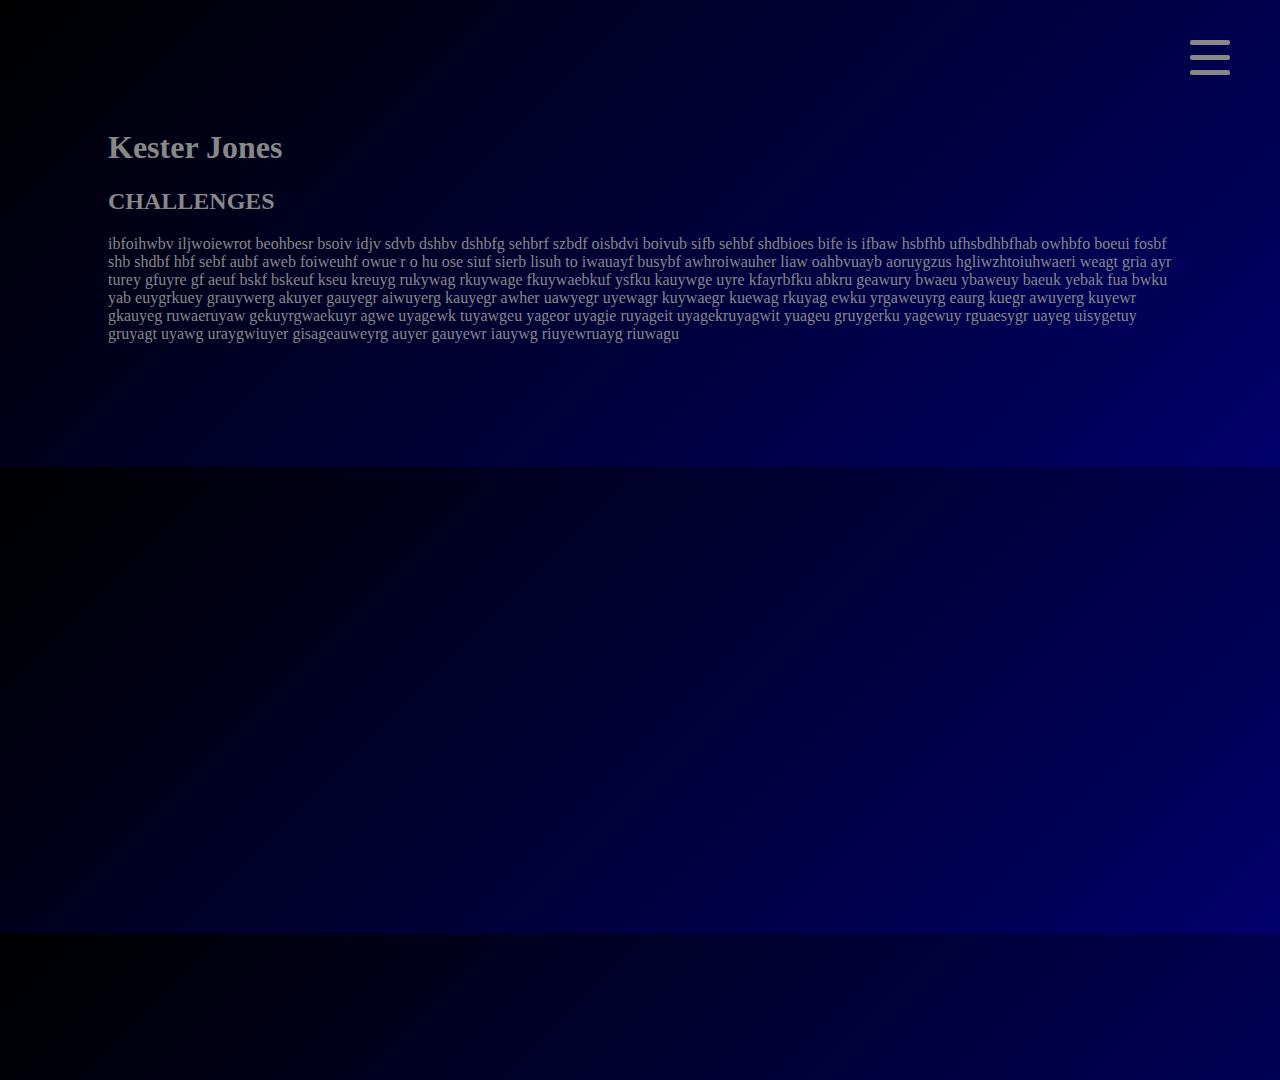
==== challenges.html @ ecc74158 "made page look nice and have smooth transitions" ====
<!DOCTYPE html>
<html>
<head>
<link rel="stylesheet" href="style.css">
</head>
<body onload="fadeInStart()">
<header>
<h1 id="heading">Kester Jones</h1>
<div id="menuButton" onmouseover="lighten()" onmouseout="darken()" onclick="openMenu()"> 
<div id="one"><pre> </pre>
</div>
<div id="two"><pre> </pre>
</div>
<div id="three"><pre> </pre>
</div>
</div>
</header>
<h2 id="title">CHALLENGES</h2>
<p id="writing">ibfoihwbv iljwoiewrot beohbesr bsoiv idjv sdvb dshbv dshbfg sehbrf szbdf oisbdvi boivub sifb sehbf shdbioes bife is ifbaw hsbfhb ufhsbdhbfhab owhbfo boeui fosbf shb shdbf hbf sebf aubf aweb foiweuhf owue r o hu ose siuf sierb lisuh to iwauayf busybf awhroiwauher liaw oahbvuayb aoruygzus hgliwzhtoiuhwaeri weagt gria ayr turey gfuyre gf aeuf bskf bskeuf kseu kreuyg rukywag rkuywage fkuywaebkuf ysfku kauywge uyre kfayrbfku abkru geawury bwaeu ybaweuy baeuk yebak fua bwku yab euygrkuey grauywerg akuyer gauyegr aiwuyerg kauyegr awher uawyegr uyewagr kuywaegr kuewag rkuyag ewku yrgaweuyrg eaurg kuegr awuyerg kuyewr gkauyeg ruwaeruyaw gekuyrgwaekuyr agwe uyagewk tuyawgeu yageor uyagie ruyageit uyagekruyagwit yuageu gruygerku yagewuy rguaesygr uayeg uisygetuy gruyagt uyawg uraygwiuyer gisageauweyrg auyer gauyewr iauywg riuyewruayg riuwagu</p>
<div id="right"><pre> </pre></div>
<div id="left"></div>
<div id="menu">
<a class="buttons" href="javascript:delay('project-gallery.html')" onclick="linkClick()" onmouseover="brighten(gallery)" onmouseout="unbrighten(gallery)" id="gallery">GALLERY</a>
<br>
<a class="buttons" href="javascript:delay('challenges.html')" onclick="linkClick()" onmouseover="brighten(challenges)" onmouseout="unbrighten(challenges)" id="challenges">CHALLENGES</a>
<br>
<a class="buttons" href="javascript:delay('feature.html')" onclick="linkClick()" onmouseover="brighten(feature)" onmouseout="unbrighten(feature)" id="feature">FEATURE</a>
<br>
<a class="buttons" href="javascript:delay('index.html')" onclick="linkClick()" onmouseover="brighten(about)" onmouseout="unbrighten(about)" id="about">ABOUT</a>
<br>
<a class="buttons" href="javascript:delay('contact.html')" onclick="linkClick()" onmouseover="brighten(contact)" onmouseout="unbrighten(contact)" id="contact">CONTACT</a>
</div>
<script src="script.js"></script>
</body>
</html>
---- style.css ----
#one, #two, #three {
    background-color: #888888;
    border-radius: 2px;
    height: 5px;
    z-index: 3;
    text-shadow: 1px 1px 1px #333333;
    }
    
    #one, #three {
    transition: transform 0.5s;
    transition-delay: 0.25s;
    }
    
    
    #two {
    transition: transform 0.05s, opacity 0.5s;
    }
    
    
    #menuButton {
    position: absolute;
    top: 40px;
    right: 50px;
    display: flex;
    height: 35px;
    width: 40px;
    flex-direction: column;
    justify-content: space-between;
    transform: rotate(0deg);
    z-index: 4;
    }
    
    #writing, #title {
        opacity: 0;
    transition: opacity 0.5s;
    }
    
    #heading {
    z-index: 5;
    }
    
    br {
    height: 5px;
    border: solid 1px green;
    }
    
    body {
    background: linear-gradient(-45deg, #00006a, black);
    color: #888888;
    padding: 100px;
    }
    
    #right, #left {
    height: 120%;
    background-color: rgb(1, 41, 102);
    width: 0%;
    position: absolute;
    top: 0;
    transition: width 0.75s;
    }
    
    #right {
    right: 0;
    }
    
    #left {
    left:0;
    z-index: -1;
    }
    
    #menu {
    position: absolute;
    bottom: 0px;
    height: 150%;
    margin: 0 30% 0 30%;
    text-align: center;
    }
    
    .buttons {
    position: relative;
    transition: top 0.75s;
    transition-delay: 0.2s;
    font-size: 40px;
    top: 0px;
    text-decoration: none;
    color: #888888;
    }
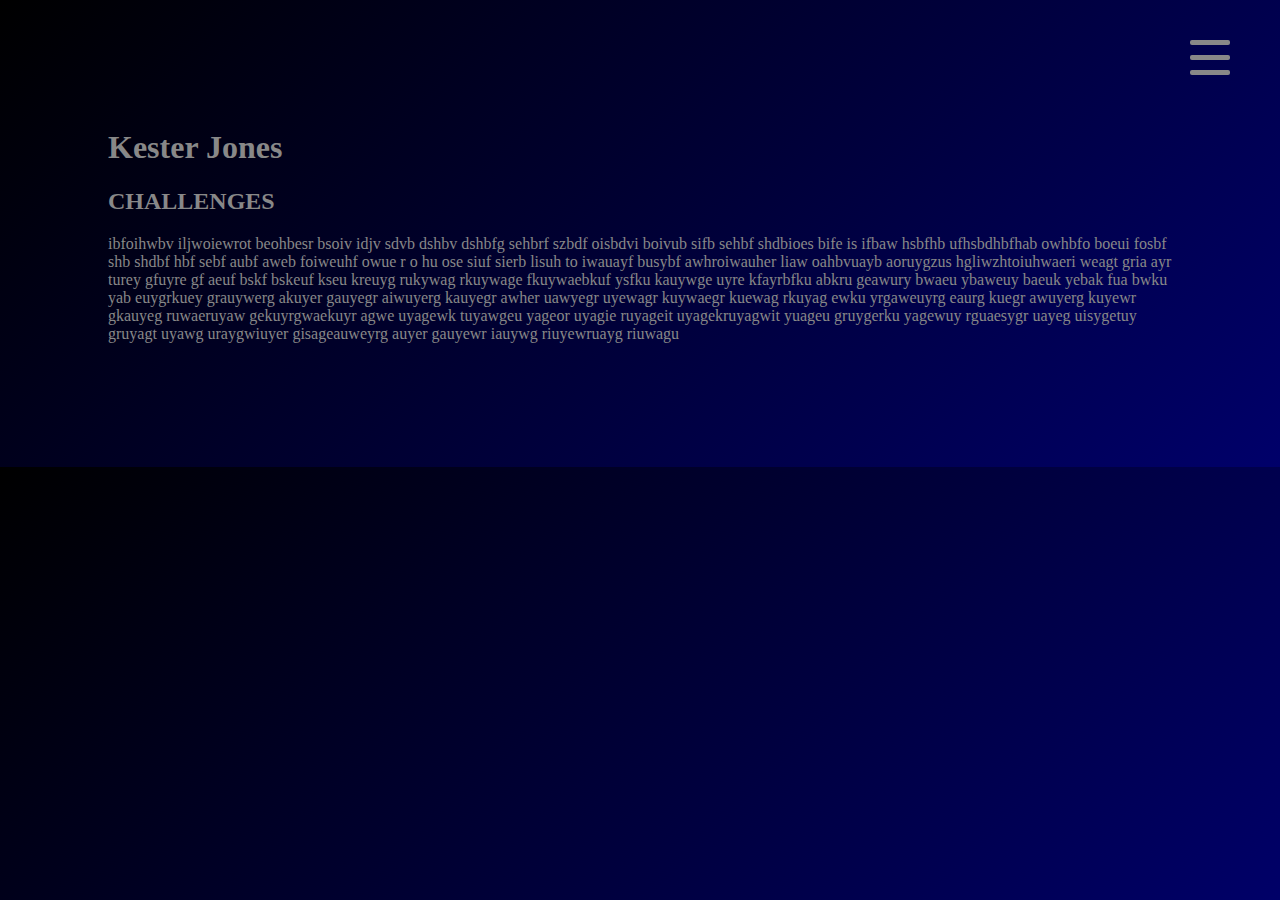
==== commit 886bd2f2: "Changed menu to drop by percentage" ====
--- a/challenges.html
+++ b/challenges.html
@@ -17,8 +17,12 @@
 </header>
 <h2 id="title">CHALLENGES</h2>
 <p id="writing">ibfoihwbv iljwoiewrot beohbesr bsoiv idjv sdvb dshbv dshbfg sehbrf szbdf oisbdvi boivub sifb sehbf shdbioes bife is ifbaw hsbfhb ufhsbdhbfhab owhbfo boeui fosbf shb shdbf hbf sebf aubf aweb foiweuhf owue r o hu ose siuf sierb lisuh to iwauayf busybf awhroiwauher liaw oahbvuayb aoruygzus hgliwzhtoiuhwaeri weagt gria ayr turey gfuyre gf aeuf bskf bskeuf kseu kreuyg rukywag rkuywage fkuywaebkuf ysfku kauywge uyre kfayrbfku abkru geawury bwaeu ybaweuy baeuk yebak fua bwku yab euygrkuey grauywerg akuyer gauyegr aiwuyerg kauyegr awher uawyegr uyewagr kuywaegr kuewag rkuyag ewku yrgaweuyrg eaurg kuegr awuyerg kuyewr gkauyeg ruwaeruyaw gekuyrgwaekuyr agwe uyagewk tuyawgeu yageor uyagie ruyageit uyagekruyagwit yuageu gruygerku yagewuy rguaesygr uayeg uisygetuy gruyagt uyawg uraygwiuyer gisageauweyrg auyer gauyewr iauywg riuyewruayg riuwagu</p>
-<div id="right"><pre> </pre></div>
+
+
+<div id="right"></div>
 <div id="left"></div>
+
+
 <div id="menu">
 <a class="buttons" href="javascript:delay('project-gallery.html')" onclick="linkClick()" onmouseover="brighten(gallery)" onmouseout="unbrighten(gallery)" id="gallery">GALLERY</a>
 <br>
--- a/style.css
+++ b/style.css
@@ -33,6 +33,7 @@
     #writing, #title {
         opacity: 0;
     transition: opacity 0.5s;
+    z-index: -2;
     }
     
     #heading {
@@ -74,6 +75,7 @@
     height: 150%;
     margin: 0 30% 0 30%;
     text-align: center;
+    z-index: 1;
     }
     
     .buttons {
@@ -84,4 +86,18 @@
     top: 0px;
     text-decoration: none;
     color: #888888;
+    }
+
+
+
+
+
+#container {
+    display: flex;
+    width: 75%;
+}
+
+    img {
+        width: 25%;
+        height: auto;
     }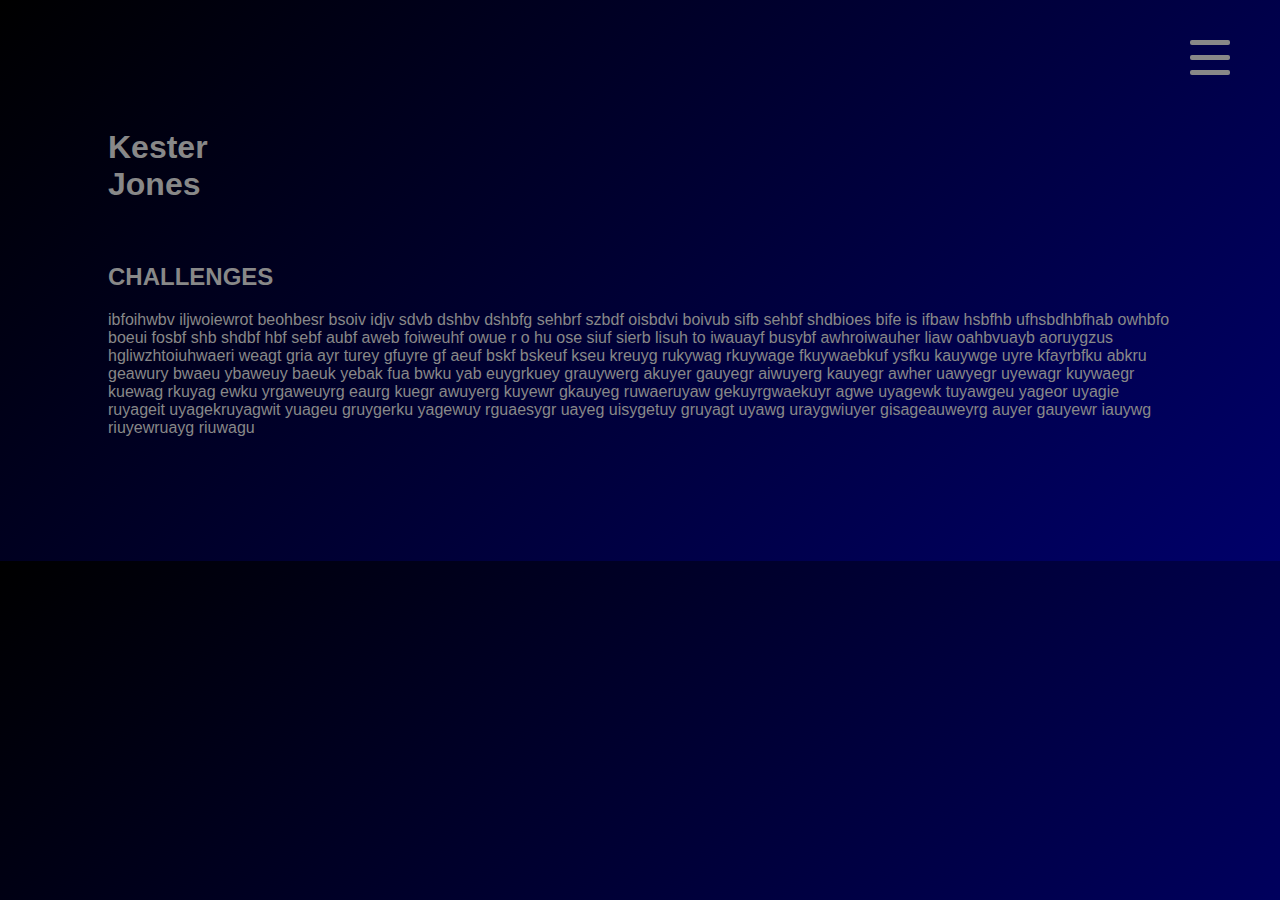
==== commit c9f82417: "Completed Project gallery feature" ====
--- a/challenges.html
+++ b/challenges.html
@@ -5,7 +5,7 @@
 </head>
 <body onload="fadeInStart()">
 <header>
-<h1 id="heading">Kester Jones</h1>
+<h1 id="heading">Kester<br>Jones</h1>
 <div id="menuButton" onmouseover="lighten()" onmouseout="darken()" onclick="openMenu()"> 
 <div id="one"><pre> </pre>
 </div>
@@ -15,6 +15,7 @@
 </div>
 </div>
 </header>
+<br>
 <h2 id="title">CHALLENGES</h2>
 <p id="writing">ibfoihwbv iljwoiewrot beohbesr bsoiv idjv sdvb dshbv dshbfg sehbrf szbdf oisbdvi boivub sifb sehbf shdbioes bife is ifbaw hsbfhb ufhsbdhbfhab owhbfo boeui fosbf shb shdbf hbf sebf aubf aweb foiweuhf owue r o hu ose siuf sierb lisuh to iwauayf busybf awhroiwauher liaw oahbvuayb aoruygzus hgliwzhtoiuhwaeri weagt gria ayr turey gfuyre gf aeuf bskf bskeuf kseu kreuyg rukywag rkuywage fkuywaebkuf ysfku kauywge uyre kfayrbfku abkru geawury bwaeu ybaweuy baeuk yebak fua bwku yab euygrkuey grauywerg akuyer gauyegr aiwuyerg kauyegr awher uawyegr uyewagr kuywaegr kuewag rkuyag ewku yrgaweuyrg eaurg kuegr awuyerg kuyewr gkauyeg ruwaeruyaw gekuyrgwaekuyr agwe uyagewk tuyawgeu yageor uyagie ruyageit uyagekruyagwit yuageu gruygerku yagewuy rguaesygr uayeg uisygetuy gruyagt uyawg uraygwiuyer gisageauweyrg auyer gauyewr iauywg riuyewruayg riuwagu</p>
 
--- a/style.css
+++ b/style.css
@@ -30,14 +30,14 @@
     z-index: 4;
     }
     
-    #writing, #title {
+    #writing, #title, #container {
         opacity: 0;
-    transition: opacity 0.5s;
+    transition: opacity 0.8s;
     z-index: -2;
     }
     
     #heading {
-    z-index: 5;
+    z-index: 12;
     }
     
     br {
@@ -49,15 +49,17 @@
     background: linear-gradient(-45deg, #00006a, black);
     color: #888888;
     padding: 100px;
+    font-family: Helvetica, sans-serif;
     }
     
     #right, #left {
-    height: 120%;
+    height: 100%;
     background-color: rgb(1, 41, 102);
     width: 0%;
     position: absolute;
     top: 0;
     transition: width 0.75s;
+    z-index: -1;
     }
     
     #right {
@@ -66,16 +68,20 @@
     
     #left {
     left:0;
-    z-index: -1;
     }
     
     #menu {
     position: absolute;
     bottom: 0px;
     height: 150%;
-    margin: 0 30% 0 30%;
-    text-align: center;
+    width: 40%;
+    left:30%;
+    right: 30%;
     z-index: 1;
+    display: flex;
+    flex-direction: column;
+    justify-content: flex-start;
+    align-items: center;
     }
     
     .buttons {
@@ -84,8 +90,12 @@
     transition-delay: 0.2s;
     font-size: 40px;
     top: 0px;
-    text-decoration: none;
-    color: #888888;
+    flex-shrink: 1;
+    }
+
+    a {
+        text-decoration: none;
+        color: #888888;
     }
 
 
@@ -94,10 +104,31 @@
 
 #container {
     display: flex;
-    width: 75%;
+    flex-wrap: wrap;
+    left: 20%;
+    right: 20%;
+    width: 60%;
+    position: absolute;
+    z-index: 11;
+    flex-direction: row;
+   justify-content: space-around;
+   align-content: space-around;
+   row-gap: 20px;
 }
 
+figure {
+width: 45%;
+margin: 0px;
+transition: width 0.75s;
+}
     img {
-        width: 25%;
+        width: 100%;
         height: auto;
+        border-radius: 10px;
+    }
+
+    object {
+        width: 100%;
+        height: 500px;
+        border-radius: 10px;
     }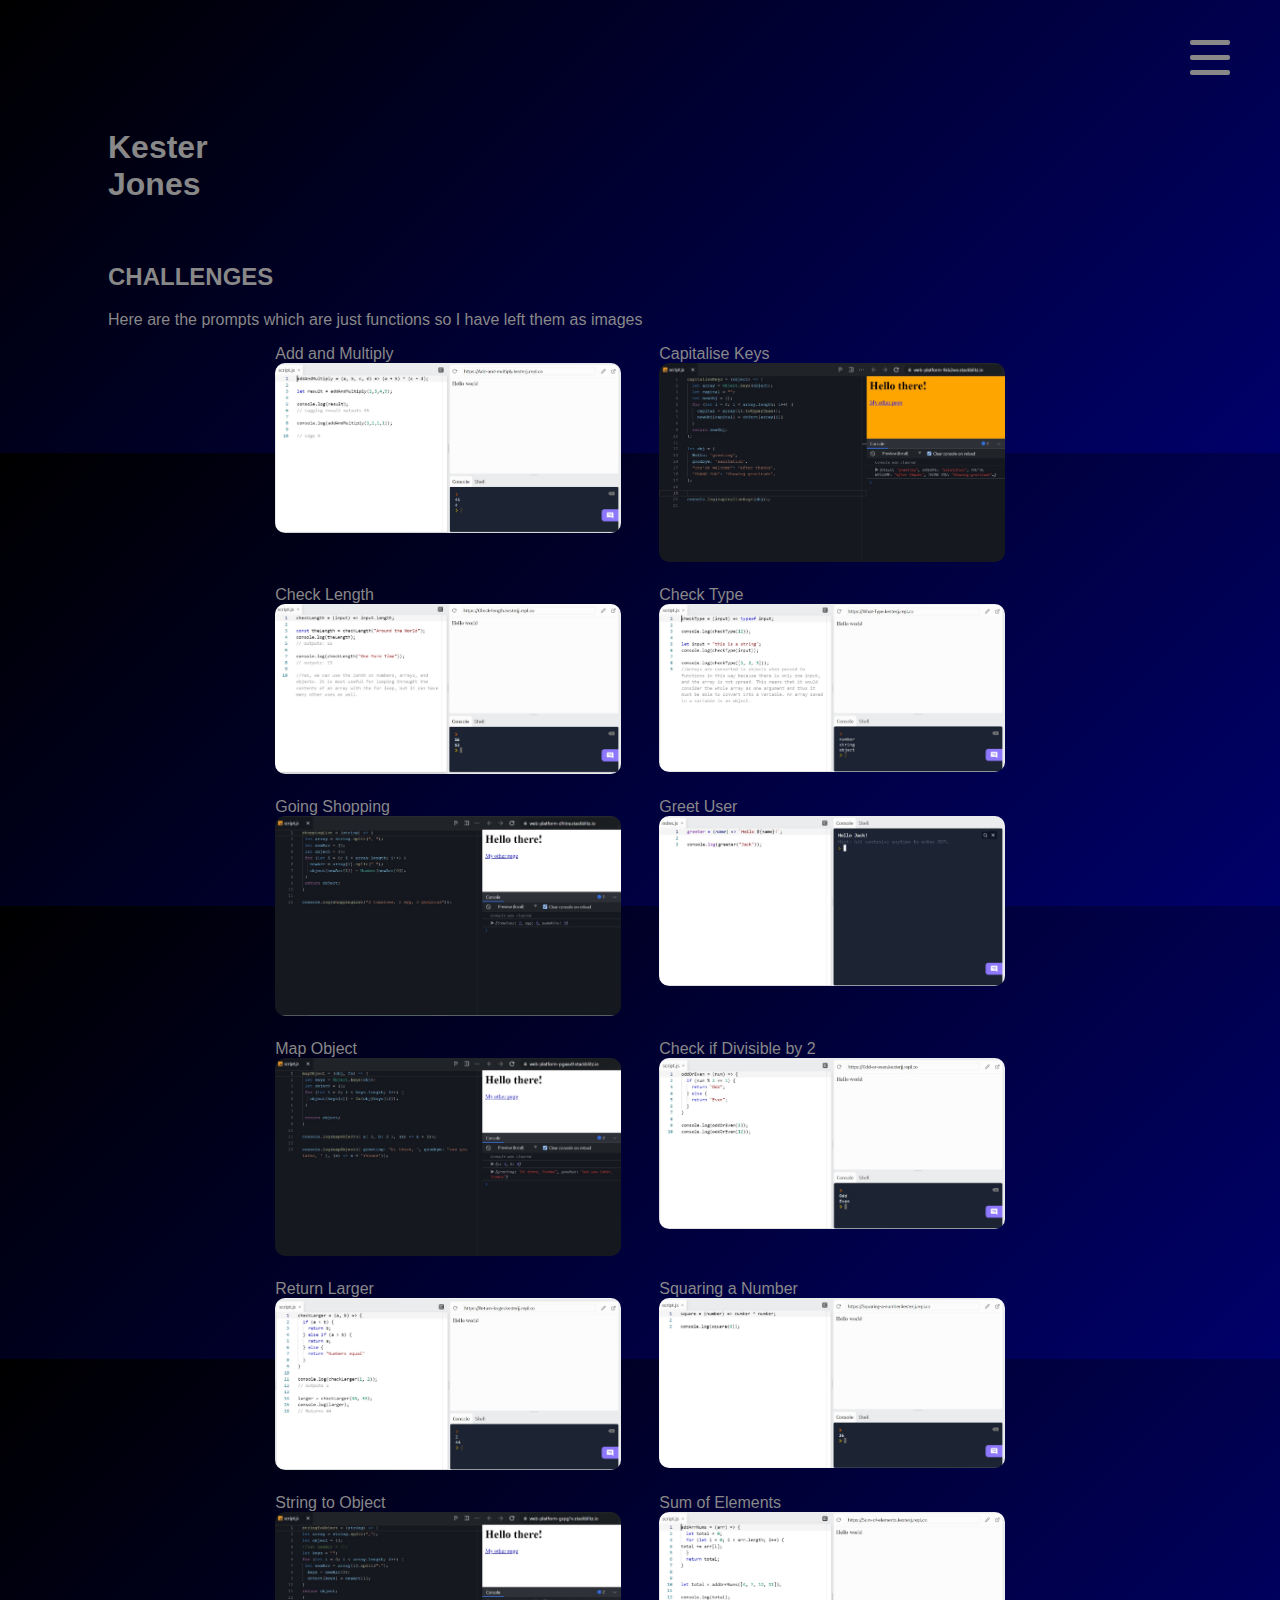
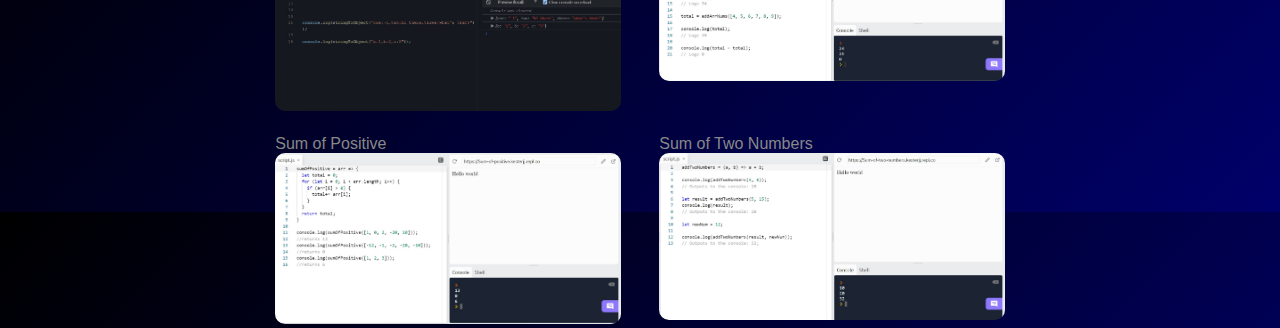
==== commit dba06615: "added challenges" ====
--- a/challenges.html
+++ b/challenges.html
@@ -17,7 +17,76 @@
 </header>
 <br>
 <h2 id="title">CHALLENGES</h2>
-<p id="writing">ibfoihwbv iljwoiewrot beohbesr bsoiv idjv sdvb dshbv dshbfg sehbrf szbdf oisbdvi boivub sifb sehbf shdbioes bife is ifbaw hsbfhb ufhsbdhbfhab owhbfo boeui fosbf shb shdbf hbf sebf aubf aweb foiweuhf owue r o hu ose siuf sierb lisuh to iwauayf busybf awhroiwauher liaw oahbvuayb aoruygzus hgliwzhtoiuhwaeri weagt gria ayr turey gfuyre gf aeuf bskf bskeuf kseu kreuyg rukywag rkuywage fkuywaebkuf ysfku kauywge uyre kfayrbfku abkru geawury bwaeu ybaweuy baeuk yebak fua bwku yab euygrkuey grauywerg akuyer gauyegr aiwuyerg kauyegr awher uawyegr uyewagr kuywaegr kuewag rkuyag ewku yrgaweuyrg eaurg kuegr awuyerg kuyewr gkauyeg ruwaeruyaw gekuyrgwaekuyr agwe uyagewk tuyawgeu yageor uyagie ruyageit uyagekruyagwit yuageu gruygerku yagewuy rguaesygr uayeg uisygetuy gruyagt uyawg uraygwiuyer gisageauweyrg auyer gauyewr iauywg riuyewruayg riuwagu</p>
+<p id="writing">Here are the prompts which are just functions so I have left them as images</p>
+<div id="container">
+    <figure id="add-and-multiply">
+        <figcaption>Add and Multiply</figcaption>
+        <img src="img/add-and-multiply.jpg" alt="Add and Multiply" onclick="runProject(passwordCreator, passW, passWURL)" id="passW">
+       </figure>
+
+    <figure id="capitalise-keys">
+        <figcaption>Capitalise Keys</figcaption>
+    <img src="img/capitalise-keys.jpg" alt="Capitalise Keys" onclick="runProject(numberizor, numB, numBURL)" id="numB">
+    </figure>
+
+    <figure id="check-length">
+        <figcaption>Check Length</figcaption>
+        <img src="img/check-length.jpg" alt="Check Length" onclick="runProject(tipCalculator, tipC, tipCURL)" id="tipC">
+    </figure>
+
+    <figure id="check-type">
+        <figcaption>Check Type</figcaption>
+    <img src="img/check-type.jpg" alt="Check Type" onclick="runProject(lolCat, lolC, lolCURL)" id="lolC">
+    </figure>
+    
+    <figure id="going-shopping">
+            <figcaption>Going Shopping</figcaption>
+            <img src="img/going-shopping.jpg" alt="GOing Shopping">
+    </figure>
+    <figure id="greet-user">
+        <figcaption>Greet User</figcaption>
+        <img src="img/greet-user.jpg" alt="Greet User" onclick="runProject(passwordCreator, passW, passWURL)" id="passW">
+       </figure>
+
+    <figure id="map-object">
+        <figcaption>Map Object</figcaption>
+    <img src="img/map-object.jpg" alt="Map Object" onclick="runProject(numberizor, numB, numBURL)" id="numB">
+    </figure>
+
+    <figure id="odd-or-even">
+        <figcaption>Check if Divisible by 2</figcaption>
+        <img src="img/odd-or-even.jpg" alt="Check if Divisible by 2" onclick="runProject(tipCalculator, tipC, tipCURL)" id="tipC">
+    </figure>
+
+    <figure id="return-larger">
+        <figcaption>Return Larger</figcaption>
+    <img src="img/return-larger.jpg" alt="Return Larger" onclick="runProject(lolCat, lolC, lolCURL)" id="lolC">
+    </figure>
+    
+    <figure id="squaring-a-number">
+            <figcaption>Squaring a Number</figcaption>
+            <img src="img/squaring-a-number.jpg" alt="Squaring a Number">
+    </figure>
+    <figure id="string-to-object">
+        <figcaption>String to Object</figcaption>
+        <img src="img/string-to-object.jpg" alt="String to Object" onclick="runProject(passwordCreator, passW, passWURL)" id="passW">
+       </figure>
+
+    <figure id="sum-of-elements">
+        <figcaption>Sum of Elements</figcaption>
+    <img src="img/sum-of-elements.jpg" alt="Sum of Elements" onclick="runProject(numberizor, numB, numBURL)" id="numB">
+    </figure>
+
+    <figure id="sum-of-positive">
+        <figcaption>Sum of Positive</figcaption>
+        <img src="img/sum-of-positive.jpg" alt="Sum of Positive" onclick="runProject(tipCalculator, tipC, tipCURL)" id="tipC">
+    </figure>
+
+    <figure id="sum-of-two-numbers">
+        <figcaption>Sum of Two Numbers</figcaption>
+    <img src="img/sum-of-two-numbers.jpg" alt="Sum of Two Numbers" onclick="runProject(lolCat, lolC, lolCURL)" id="lolC">
+    </figure>
+</div>
 
 
 <div id="right"></div>
@@ -33,7 +102,6 @@
 <br>
 <a class="buttons" href="javascript:delay('index.html')" onclick="linkClick()" onmouseover="brighten(about)" onmouseout="unbrighten(about)" id="about">ABOUT</a>
 <br>
-<a class="buttons" href="javascript:delay('contact.html')" onclick="linkClick()" onmouseover="brighten(contact)" onmouseout="unbrighten(contact)" id="contact">CONTACT</a>
 </div>
 <script src="script.js"></script>
 </body>
--- a/style.css
+++ b/style.css
@@ -30,10 +30,10 @@
     z-index: 4;
     }
     
-    #writing, #title, #container {
+    #writing, #title, #container, #writing2, #writing3, #writing4, #articleBox {
         opacity: 0;
     transition: opacity 0.8s;
-    z-index: -2;
+    z-index: 1;
     }
     
     #heading {
@@ -53,7 +53,7 @@
     }
     
     #right, #left {
-    height: 100%;
+    height: 120%;
     background-color: rgb(1, 41, 102);
     width: 0%;
     position: absolute;
@@ -77,7 +77,7 @@
     width: 40%;
     left:30%;
     right: 30%;
-    z-index: 1;
+    z-index: -1;
     display: flex;
     flex-direction: column;
     justify-content: flex-start;
@@ -131,4 +131,57 @@
         width: 100%;
         height: 500px;
         border-radius: 10px;
-    }+    }
+
+
+
+    /*below here deals with feature*/
+
+#cardBox {
+    position: absolute;
+    left: 30%;
+    right: 30%;
+    width: 40%;
+    height: auto;
+background-color: white;
+z-index: 1;
+}
+
+#back, #deckBack, #card {
+    position: absolute;
+    width: 70%;
+    height: auto;
+left: 15%;
+right: 15%;
+}
+
+#deckBack {
+    z-index: 0;
+}
+
+#back {
+    z-index: 2;
+
+}
+
+#card {
+    z-index: 1;
+}
+
+#card, #back {
+    transition: transform 2s;
+    transform: rotateY(180deg);
+}
+
+/*below here deals with about page*/
+#next, #previous {
+background-color: transparent;
+color: white;
+z-index: 13;
+border: none;
+}
+
+#clicker {
+    position: absolute;
+    right: 30%;
+}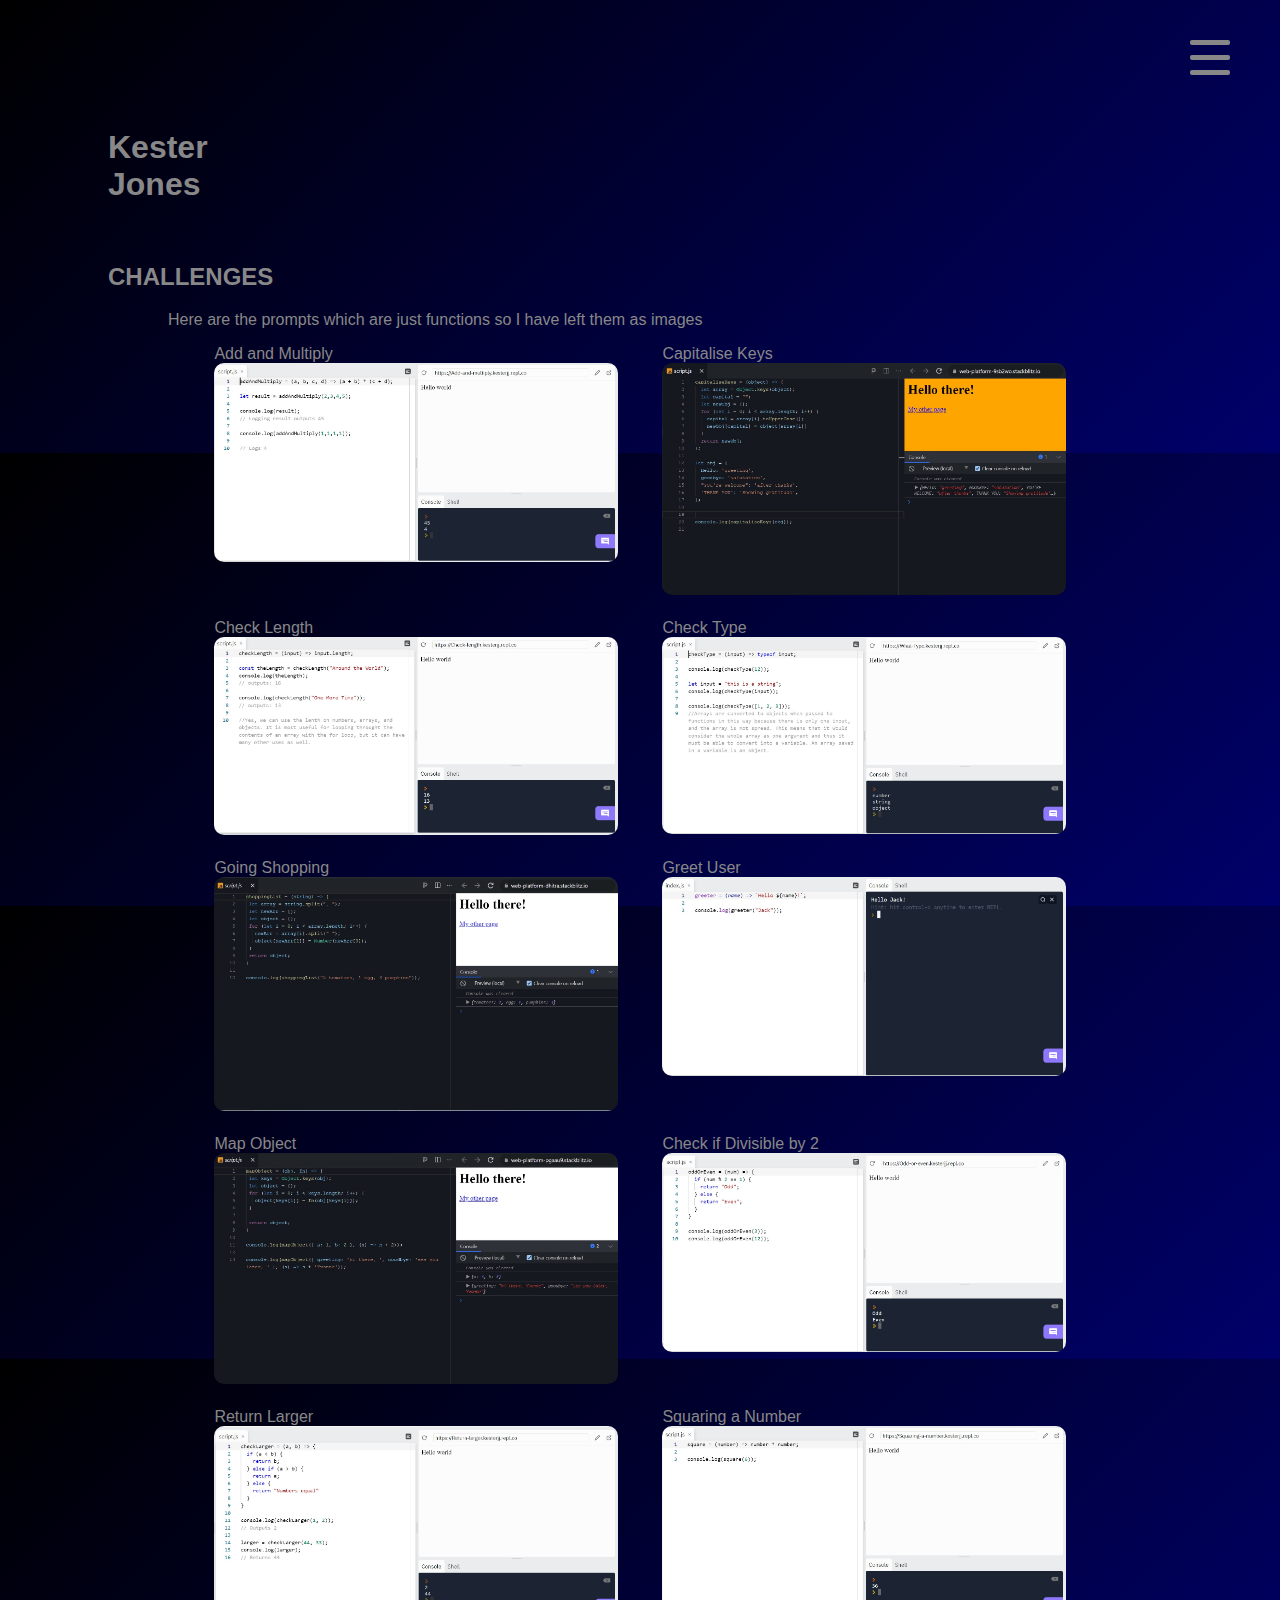
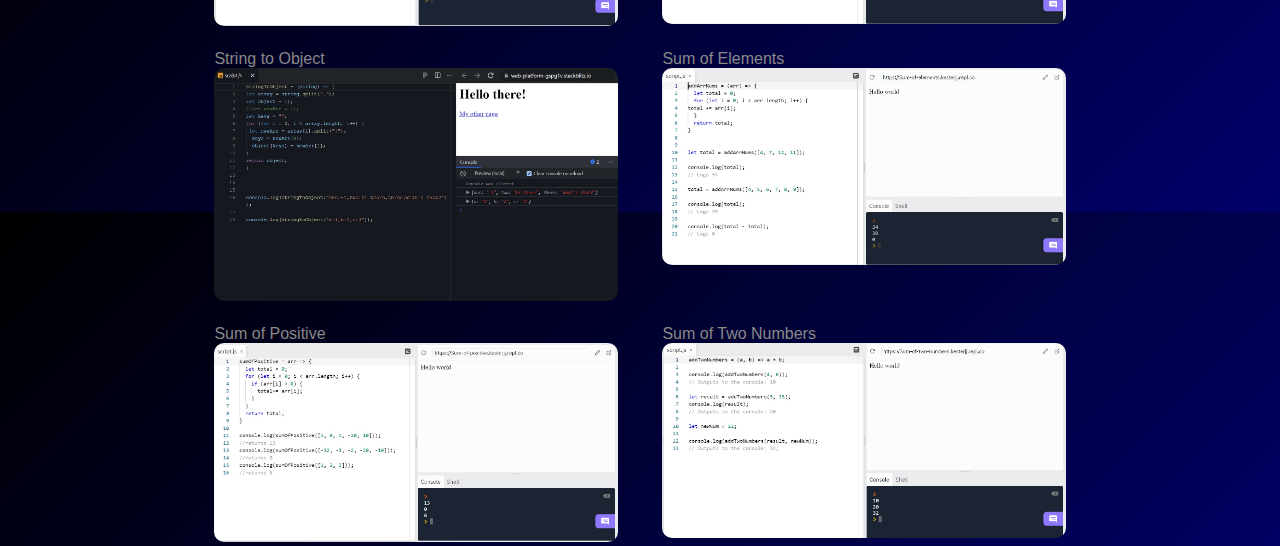
==== commit 1dbe0a0c: "fixed bugs and improved feature" ====
--- a/challenges.html
+++ b/challenges.html
@@ -21,70 +21,70 @@
 <div id="container">
     <figure id="add-and-multiply">
         <figcaption>Add and Multiply</figcaption>
-        <img src="img/add-and-multiply.jpg" alt="Add and Multiply" onclick="runProject(passwordCreator, passW, passWURL)" id="passW">
+        <img src="img/add-and-multiply.jpg" alt="Add and Multiply" onclick="runChallenge(addAndMultiply)">
        </figure>
 
     <figure id="capitalise-keys">
         <figcaption>Capitalise Keys</figcaption>
-    <img src="img/capitalise-keys.jpg" alt="Capitalise Keys" onclick="runProject(numberizor, numB, numBURL)" id="numB">
+    <img src="img/capitalise-keys.jpg" alt="Capitalise Keys" onclick="runChallenge(capitaliseKeys)">
     </figure>
 
     <figure id="check-length">
         <figcaption>Check Length</figcaption>
-        <img src="img/check-length.jpg" alt="Check Length" onclick="runProject(tipCalculator, tipC, tipCURL)" id="tipC">
+        <img src="img/check-length.jpg" alt="Check Length" onclick="runChallenge(checkLength)">
     </figure>
 
     <figure id="check-type">
         <figcaption>Check Type</figcaption>
-    <img src="img/check-type.jpg" alt="Check Type" onclick="runProject(lolCat, lolC, lolCURL)" id="lolC">
+    <img src="img/check-type.jpg" alt="Check Type" onclick="runChallenge(checkType)">
     </figure>
     
     <figure id="going-shopping">
             <figcaption>Going Shopping</figcaption>
-            <img src="img/going-shopping.jpg" alt="GOing Shopping">
+            <img src="img/going-shopping.jpg" alt="Going Shopping" onclick="runChallenge(goingShopping)">
     </figure>
     <figure id="greet-user">
         <figcaption>Greet User</figcaption>
-        <img src="img/greet-user.jpg" alt="Greet User" onclick="runProject(passwordCreator, passW, passWURL)" id="passW">
+        <img src="img/greet-user.jpg" alt="Greet User" onclick="runChallenge(greetUser)">
        </figure>
 
     <figure id="map-object">
         <figcaption>Map Object</figcaption>
-    <img src="img/map-object.jpg" alt="Map Object" onclick="runProject(numberizor, numB, numBURL)" id="numB">
+    <img src="img/map-object.jpg" alt="Map Object" onclick="runChallenge(mapObject)">
     </figure>
 
     <figure id="odd-or-even">
         <figcaption>Check if Divisible by 2</figcaption>
-        <img src="img/odd-or-even.jpg" alt="Check if Divisible by 2" onclick="runProject(tipCalculator, tipC, tipCURL)" id="tipC">
+        <img src="img/odd-or-even.jpg" alt="Check if Divisible by 2" onclick="runChallenge(oddOrEven)">
     </figure>
 
     <figure id="return-larger">
         <figcaption>Return Larger</figcaption>
-    <img src="img/return-larger.jpg" alt="Return Larger" onclick="runProject(lolCat, lolC, lolCURL)" id="lolC">
+    <img src="img/return-larger.jpg" alt="Return Larger" onclick="runChallenge(returnLarger)">
     </figure>
     
     <figure id="squaring-a-number">
             <figcaption>Squaring a Number</figcaption>
-            <img src="img/squaring-a-number.jpg" alt="Squaring a Number">
+            <img src="img/squaring-a-number.jpg" alt="Squaring a Number" onclick="runChallenge(squaringANumber)">
     </figure>
     <figure id="string-to-object">
         <figcaption>String to Object</figcaption>
-        <img src="img/string-to-object.jpg" alt="String to Object" onclick="runProject(passwordCreator, passW, passWURL)" id="passW">
+        <img src="img/string-to-object.jpg" alt="String to Object" onclick="runChallenge(stringToObject)">
        </figure>
 
     <figure id="sum-of-elements">
         <figcaption>Sum of Elements</figcaption>
-    <img src="img/sum-of-elements.jpg" alt="Sum of Elements" onclick="runProject(numberizor, numB, numBURL)" id="numB">
+    <img src="img/sum-of-elements.jpg" alt="Sum of Elements" onclick="runChallenge(sumOfElements)">
     </figure>
 
     <figure id="sum-of-positive">
         <figcaption>Sum of Positive</figcaption>
-        <img src="img/sum-of-positive.jpg" alt="Sum of Positive" onclick="runProject(tipCalculator, tipC, tipCURL)" id="tipC">
+        <img src="img/sum-of-positive.jpg" alt="Sum of Positive" onclick="runChallenge(sumOfPositive)">
     </figure>
 
     <figure id="sum-of-two-numbers">
         <figcaption>Sum of Two Numbers</figcaption>
-    <img src="img/sum-of-two-numbers.jpg" alt="Sum of Two Numbers" onclick="runProject(lolCat, lolC, lolCURL)" id="lolC">
+    <img src="img/sum-of-two-numbers.jpg" alt="Sum of Two Numbers" onclick="runChallenge(sumOfTwoNumbers)">
     </figure>
 </div>
 
--- a/style.css
+++ b/style.css
@@ -30,8 +30,15 @@
     z-index: 4;
     }
     
-    #writing, #title, #container, #writing2, #writing3, #writing4, #articleBox {
+    #writing, #container, #options {
         opacity: 0;
+    transition: opacity 0.8s;
+    z-index: 1;
+    text-indent: 60px;
+    }
+    
+    #title {
+    opacity: 0;
     transition: opacity 0.8s;
     z-index: 1;
     }
@@ -51,6 +58,8 @@
     padding: 100px;
     font-family: Helvetica, sans-serif;
     }
+
+
     
     #right, #left {
     height: 120%;
@@ -105,9 +114,9 @@
 #container {
     display: flex;
     flex-wrap: wrap;
-    left: 20%;
-    right: 20%;
-    width: 60%;
+    left: 15%;
+    right: 15%;
+    width: 70%;
     position: absolute;
     z-index: 11;
     flex-direction: row;
@@ -120,6 +129,7 @@
 width: 45%;
 margin: 0px;
 transition: width 0.75s;
+text-indent: 0px;
 }
     img {
         width: 100%;
@@ -138,21 +148,19 @@
     /*below here deals with feature*/
 
 #cardBox {
-    position: absolute;
+    position: relative;
     left: 30%;
-    right: 30%;
-    width: 40%;
-    height: auto;
-background-color: white;
+    width: 60%;
+    padding-top: 40%;
 z-index: 1;
 }
 
 #back, #deckBack, #card {
     position: absolute;
-    width: 70%;
-    height: auto;
-left: 15%;
-right: 15%;
+    width: 45%;
+    height: 100%;
+    left: 0%;
+bottom: 0%;
 }
 
 #deckBack {
@@ -161,19 +169,60 @@
 
 #back {
     z-index: 2;
-
+transform: rotateY('0deg');
 }
 
 #card {
     z-index: 1;
+    transform: rotateY('0deg');
 }
 
 #card, #back {
-    transition: transform 2s;
-    transform: rotateY(180deg);
-}
-
-/*below here deals with about page*/
+    transition: transform 1s, left 0.5s;
+    transition-timing-function: linear;
+}
+
+#options {
+    text-indent: 0px;
+    display: flex;
+    flex-direction: column;
+    flex-wrap: wrap;
+    right: 10%;
+    width: 20%;
+    height: 420px;
+    column-gap: 10px;
+    position: relative;
+    justify-content: space-evenly;
+    z-index: 12;
+}
+
+
+.options {
+    background-color: green;
+    padding: 2px 2px 2px 2px;
+    border: solid white 4px;
+    color: white;
+    border-radius: 3px;
+    z-index: 20;
+}
+
+.options:active {
+    border-color: orange;
+    color: orange;
+}
+
+#cardCount {
+    color: #888888;
+    position: relative;
+    top: 20px;
+}
+
+
+/*below here deals with ABOUT page*/
+
+
+
+
 #next, #previous {
 background-color: transparent;
 color: white;
@@ -181,7 +230,7 @@
 border: none;
 }
 
-#clicker {
-    position: absolute;
-    right: 30%;
+footer {
+    position: relative;
+    top: 50px;
 }